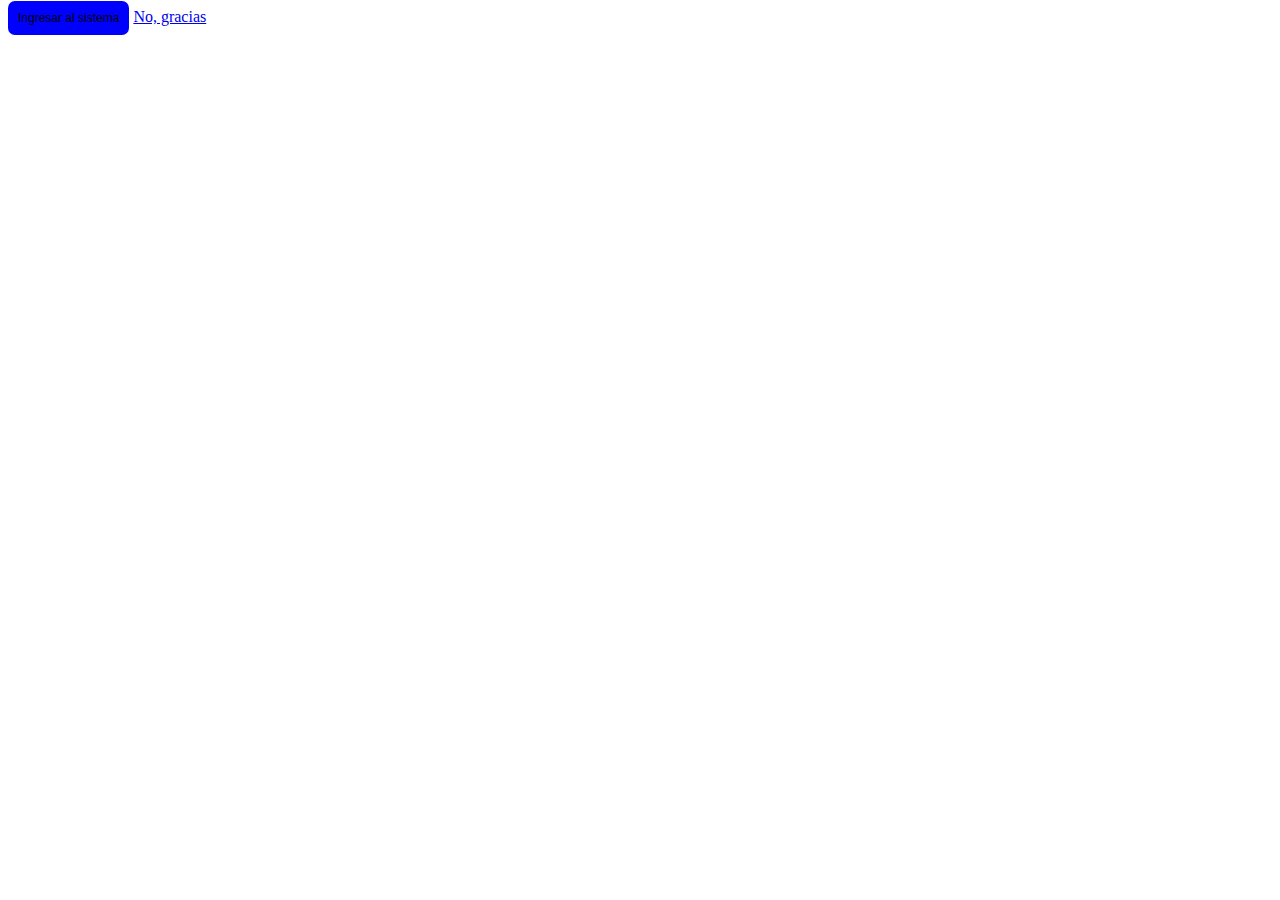
==== index.html @ ebe56312 "agrego maqueta de la web" ====
<!doctype html>
<html>
<head>
    <meta charset="utf-8">
    <link rel="stylesheet" type="text/css" href="css/fb.css">
    <meta charset="UTF-8">
    <title>FB</title>
</head>
<body>
<a id="loginfacebook">Ingresar al sistema</a>
<a class="item-nav" href="home.html">No, gracias</a>
<div id="user"></div>
<a id="logoutfacebook">Cerrar sesión</a>

<script src="https://ajax.googleapis.com/ajax/libs/jquery/1.11.1/jquery.min.js"></script>
<script src="scripts/fb.js"></script>
<script>

    $(document).ready(function(){
        fbAsyncInit();
        $('#loginfacebook').click(function(){
            loginUsingFacebook();
        });
        $('#logoutfacebook').click(function(){
            
            logoutFacebook();
            
        });
    })
    
</script>
</body>
</html>
---- css/fb.css ----
#loginfacebook{
            color: #000;
            padding: 10px;
            background-color: blue;
            cursor: pointer;
            border-radius: 7px;
            font-family: arial;
            font-size: 12px;
        }
        #logoutfacebook{
            color: #000;
            padding: 10px;
            background-color: chocolate;
            cursor: pointer;
            border-radius: 7px;
            font-family: arial;
            font-size: 12px;
            display: none;
        }
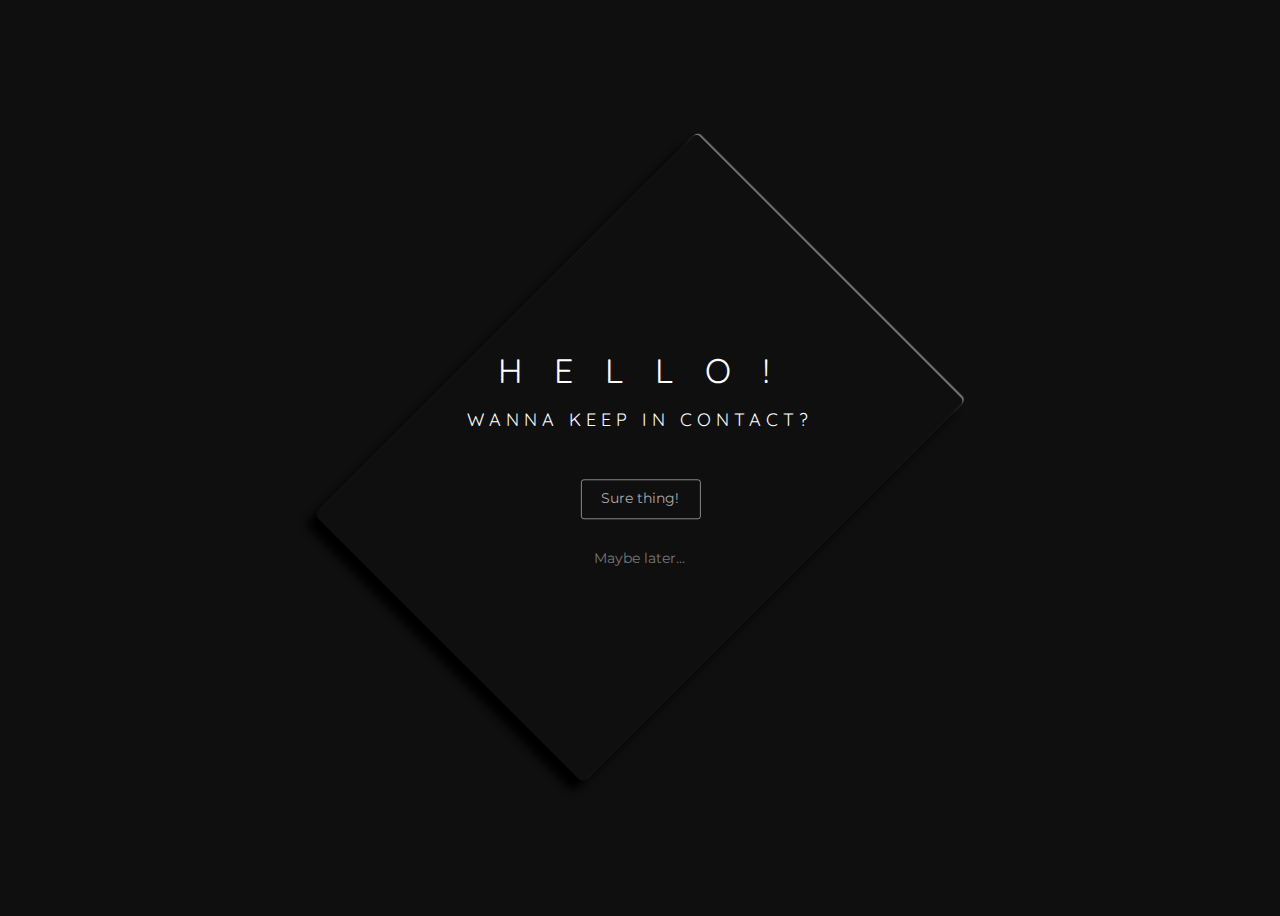
==== commit e7754d99: "login style" ====
--- a/index.html
+++ b/index.html
@@ -1,33 +1,42 @@
 <!doctype html>
 <html>
 <head>
-    <meta charset="utf-8">
+    <meta charset="UTF-8">
+    <meta name="viewport" content="width=device-width, initial-scale=1.0">
+    <meta name="description" content="Web Designer based in Lima, Perú" />
+    <meta name="keywords" content="web design, design, ui design,digital design" />
+    <link href="https://fonts.googleapis.com/css?family=Montserrat" rel="stylesheet">
+    <link href="https://fonts.googleapis.com/css?family=Quicksand:300,400" rel="stylesheet">
     <link rel="stylesheet" type="text/css" href="css/fb.css">
-    <meta charset="UTF-8">
     <title>FB</title>
 </head>
 <body>
-<a id="loginfacebook">Ingresar al sistema</a>
-<a class="item-nav" href="home.html">No, gracias</a>
-<div id="user"></div>
-<a id="logoutfacebook">Cerrar sesión</a>
+	<div class="box-wrap">
+		<div class="box shadow">
+			<div class="box2">
+				<span class="txt1 txt anim-text-flow">Hello!</span>
+				<span class="txt2 txt anim-text-flow">wanna keep in contact?</span>
+				<a id="loginfacebook">Sure thing!</a>
+				<a class="item-nav" href="home.html">Maybe later...</a>
+				<div id="user"></div>
+				<a id="logoutfacebook">log out</a>
+			</div>
+		</div>
+	</div>
 
 <script src="https://ajax.googleapis.com/ajax/libs/jquery/1.11.1/jquery.min.js"></script>
 <script src="scripts/fb.js"></script>
+<script src="scripts/script.js"></script>
 <script>
-
     $(document).ready(function(){
         fbAsyncInit();
         $('#loginfacebook').click(function(){
             loginUsingFacebook();
         });
-        $('#logoutfacebook').click(function(){
-            
-            logoutFacebook();
-            
+        $('#logoutfacebook').click(function(){            
+            logoutFacebook();    
         });
-    })
-    
+    })  
 </script>
 </body>
 </html>--- a/css/fb.css
+++ b/css/fb.css
@@ -1,21 +1,617 @@
-
-      #loginfacebook{
-            color: #000;
-            padding: 10px;
-            background-color: blue;
-            cursor: pointer;
-            border-radius: 7px;
-            font-family: arial;
-            font-size: 12px;
-        }
-        #logoutfacebook{
-            color: #000;
-            padding: 10px;
-            background-color: chocolate;
-            cursor: pointer;
-            border-radius: 7px;
-            font-family: arial;
-            font-size: 12px;
-            display: none;
-        }
-
+body {
+    overflow: hidden;
+    background: #0f0f0f;
+    font-family: 'Montserrat', sans-serif;
+    font-size: 14px;
+}
+
+#loginfacebook{
+    color: #aaa;
+    padding: 10px 20px;
+    cursor: pointer;
+    margin: 2rem 0;
+    -webkit-transition: all 0.5s;
+    -moz-transition: all 0.5s;
+    -o-transition: all 0.5s;
+    transition: all 0.5s;
+    position: relative;
+}
+
+#loginfacebook::before {
+    content: '';
+    position: absolute;
+    top: 0;
+    left: 0;
+    width: 100%;
+    height: 100%;
+    z-index: 1;
+    border: 1px solid rgba(255,255,255,0.5);
+    border-radius: 3px;
+    -webkit-transition: all 0.3s;
+    -moz-transition: all 0.3s;
+    -o-transition: all 0.3s;
+    transition: all 0.3s;
+}
+
+#loginfacebook:hover::before{
+    opacity: 0;
+    -webkit-transform: scale(1.2,1.2);
+    transform: scale(1.2,1.2);
+}
+
+#loginfacebook::after{
+    content: '';
+    position: absolute;
+    top: 0;
+    left: 0;
+    width: 100%;
+    height: 100%;
+    z-index: 1;
+    opacity: 0;
+    border-radius: 3px;
+    background-color: rgba(255,255,255,0.25);
+    -webkit-transition: all 0.3s;
+    -moz-transition: all 0.3s;
+    -o-transition: all 0.3s;
+    transition: all 0.3s;
+    -webkit-transform: scale(0.5,0.5);
+    transform: scale(0.5,0.5);
+}
+
+#loginfacebook:hover::after{
+    opacity: 1 ;
+    -webkit-transform: scale(1,1);
+    transform: scale(1,1);
+}
+
+.item-nav {
+    color: #777;
+    text-decoration: none;
+}
+
+#logoutfacebook{
+    color: #777;
+    padding: 10px;
+    cursor: pointer;
+    border-radius: 7px;
+    font-size: 12px;
+    display: none;
+}
+
+.box-wrap {
+    width: 100%;
+    height: 100vh;
+    display: flex;
+    justify-content: center;
+    align-items: center;
+    flex-direction: column;
+    align-content: center;
+}
+
+.box{
+    width:30%;
+    height: 60vh;
+    background-color:#0f0f0f;
+    border-radius:5px;
+    display: flex;
+    align-content: center;
+    flex-direction: column;
+    align-items: center;
+    justify-content: center;
+    -webkit-transform: rotate(45deg);
+    -moz-transform: rotate(45deg);
+    transform: rotate(45deg);
+}
+
+.box2{
+    background-color:transparent;
+    display: flex;
+    align-content: center;
+    flex-direction: column;
+    align-items: center;
+    justify-content: center;
+    -webkit-transform: rotate(-45deg);
+    -moz-transform: rotate(-45deg);
+    transform: rotate(-45deg);
+}
+
+.box2 span {
+    color: #fff;
+    font-family: 'Quicksand', sans-serif;
+    text-transform: uppercase;
+}
+
+.shadow{
+    position:relative;
+    box-shadow: 0 13.36px 8.896px #000,0 -2px 1px #777;
+}
+
+.txt {
+    margin-bottom: 1rem;
+}
+
+span.txt1 {
+    font-size: 34px;
+    letter-spacing: 2rem;
+    margin-left: 20px;
+}
+
+span.txt2 {
+    font-size: 18px;
+    letter-spacing: 5px;
+}
+
+
+.anim-text-flow span,
+.anim-text-flow-hover:hover span {
+  animation-name: anim-text-flow-keys;
+  animation-duration: 50s;
+  animation-iteration-count: infinite;
+  animation-direction: alternate;
+  animation-fill-mode: forwards;
+}
+@keyframes anim-text-flow-keys {
+  0% {
+    color: #d05cd6;
+  }
+  5% {
+    color: #5cd672;
+  }
+  10% {
+    color: #605cd6;
+  }
+  15% {
+    color: #d6d05c;
+  }
+  20% {
+    color: #8b5cd6;
+  }
+  25% {
+    color: #5cd662;
+  }
+  30% {
+    color: #d6ad5c;
+  }
+  35% {
+    color: #6ed65c;
+  }
+  40% {
+    color: #5cced6;
+  }
+  45% {
+    color: #be5cd6;
+  }
+  50% {
+    color: #d6855c;
+  }
+  55% {
+    color: #5c8bd6;
+  }
+  60% {
+    color: #5cd674;
+  }
+  65% {
+    color: #5c85d6;
+  }
+  70% {
+    color: #c05cd6;
+  }
+  75% {
+    color: #d6ce5c;
+  }
+  80% {
+    color: #685cd6;
+  }
+  85% {
+    color: #5cd6d0;
+  }
+  90% {
+    color: #d05cd6;
+  }
+  95% {
+    color: #5c8dd6;
+  }
+  100% {
+    color: #d65c7a;
+  }
+}
+.anim-text-flow span:nth-of-type(1),
+.anim-text-flow-hover:hover span:nth-of-type(1) {
+  animation-delay: -19.8s;
+}
+.anim-text-flow span:nth-of-type(2),
+.anim-text-flow-hover:hover span:nth-of-type(2) {
+  animation-delay: -19.6s;
+}
+.anim-text-flow span:nth-of-type(3),
+.anim-text-flow-hover:hover span:nth-of-type(3) {
+  animation-delay: -19.4s;
+}
+.anim-text-flow span:nth-of-type(4),
+.anim-text-flow-hover:hover span:nth-of-type(4) {
+  animation-delay: -19.2s;
+}
+.anim-text-flow span:nth-of-type(5),
+.anim-text-flow-hover:hover span:nth-of-type(5) {
+  animation-delay: -19s;
+}
+.anim-text-flow span:nth-of-type(6),
+.anim-text-flow-hover:hover span:nth-of-type(6) {
+  animation-delay: -18.8s;
+}
+.anim-text-flow span:nth-of-type(7),
+.anim-text-flow-hover:hover span:nth-of-type(7) {
+  animation-delay: -18.6s;
+}
+.anim-text-flow span:nth-of-type(8),
+.anim-text-flow-hover:hover span:nth-of-type(8) {
+  animation-delay: -18.4s;
+}
+.anim-text-flow span:nth-of-type(9),
+.anim-text-flow-hover:hover span:nth-of-type(9) {
+  animation-delay: -18.2s;
+}
+.anim-text-flow span:nth-of-type(10),
+.anim-text-flow-hover:hover span:nth-of-type(10) {
+  animation-delay: -18s;
+}
+.anim-text-flow span:nth-of-type(11),
+.anim-text-flow-hover:hover span:nth-of-type(11) {
+  animation-delay: -17.8s;
+}
+.anim-text-flow span:nth-of-type(12),
+.anim-text-flow-hover:hover span:nth-of-type(12) {
+  animation-delay: -17.6s;
+}
+.anim-text-flow span:nth-of-type(13),
+.anim-text-flow-hover:hover span:nth-of-type(13) {
+  animation-delay: -17.4s;
+}
+.anim-text-flow span:nth-of-type(14),
+.anim-text-flow-hover:hover span:nth-of-type(14) {
+  animation-delay: -17.2s;
+}
+.anim-text-flow span:nth-of-type(15),
+.anim-text-flow-hover:hover span:nth-of-type(15) {
+  animation-delay: -17s;
+}
+.anim-text-flow span:nth-of-type(16),
+.anim-text-flow-hover:hover span:nth-of-type(16) {
+  animation-delay: -16.8s;
+}
+.anim-text-flow span:nth-of-type(17),
+.anim-text-flow-hover:hover span:nth-of-type(17) {
+  animation-delay: -16.6s;
+}
+.anim-text-flow span:nth-of-type(18),
+.anim-text-flow-hover:hover span:nth-of-type(18) {
+  animation-delay: -16.4s;
+}
+.anim-text-flow span:nth-of-type(19),
+.anim-text-flow-hover:hover span:nth-of-type(19) {
+  animation-delay: -16.2s;
+}
+.anim-text-flow span:nth-of-type(20),
+.anim-text-flow-hover:hover span:nth-of-type(20) {
+  animation-delay: -16s;
+}
+.anim-text-flow span:nth-of-type(21),
+.anim-text-flow-hover:hover span:nth-of-type(21) {
+  animation-delay: -15.8s;
+}
+.anim-text-flow span:nth-of-type(22),
+.anim-text-flow-hover:hover span:nth-of-type(22) {
+  animation-delay: -15.6s;
+}
+.anim-text-flow span:nth-of-type(23),
+.anim-text-flow-hover:hover span:nth-of-type(23) {
+  animation-delay: -15.4s;
+}
+.anim-text-flow span:nth-of-type(24),
+.anim-text-flow-hover:hover span:nth-of-type(24) {
+  animation-delay: -15.2s;
+}
+.anim-text-flow span:nth-of-type(25),
+.anim-text-flow-hover:hover span:nth-of-type(25) {
+  animation-delay: -15s;
+}
+.anim-text-flow span:nth-of-type(26),
+.anim-text-flow-hover:hover span:nth-of-type(26) {
+  animation-delay: -14.8s;
+}
+.anim-text-flow span:nth-of-type(27),
+.anim-text-flow-hover:hover span:nth-of-type(27) {
+  animation-delay: -14.6s;
+}
+.anim-text-flow span:nth-of-type(28),
+.anim-text-flow-hover:hover span:nth-of-type(28) {
+  animation-delay: -14.4s;
+}
+.anim-text-flow span:nth-of-type(29),
+.anim-text-flow-hover:hover span:nth-of-type(29) {
+  animation-delay: -14.2s;
+}
+.anim-text-flow span:nth-of-type(30),
+.anim-text-flow-hover:hover span:nth-of-type(30) {
+  animation-delay: -14s;
+}
+.anim-text-flow span:nth-of-type(31),
+.anim-text-flow-hover:hover span:nth-of-type(31) {
+  animation-delay: -13.8s;
+}
+.anim-text-flow span:nth-of-type(32),
+.anim-text-flow-hover:hover span:nth-of-type(32) {
+  animation-delay: -13.6s;
+}
+.anim-text-flow span:nth-of-type(33),
+.anim-text-flow-hover:hover span:nth-of-type(33) {
+  animation-delay: -13.4s;
+}
+.anim-text-flow span:nth-of-type(34),
+.anim-text-flow-hover:hover span:nth-of-type(34) {
+  animation-delay: -13.2s;
+}
+.anim-text-flow span:nth-of-type(35),
+.anim-text-flow-hover:hover span:nth-of-type(35) {
+  animation-delay: -13s;
+}
+.anim-text-flow span:nth-of-type(36),
+.anim-text-flow-hover:hover span:nth-of-type(36) {
+  animation-delay: -12.8s;
+}
+.anim-text-flow span:nth-of-type(37),
+.anim-text-flow-hover:hover span:nth-of-type(37) {
+  animation-delay: -12.6s;
+}
+.anim-text-flow span:nth-of-type(38),
+.anim-text-flow-hover:hover span:nth-of-type(38) {
+  animation-delay: -12.4s;
+}
+.anim-text-flow span:nth-of-type(39),
+.anim-text-flow-hover:hover span:nth-of-type(39) {
+  animation-delay: -12.2s;
+}
+.anim-text-flow span:nth-of-type(40),
+.anim-text-flow-hover:hover span:nth-of-type(40) {
+  animation-delay: -12s;
+}
+.anim-text-flow span:nth-of-type(41),
+.anim-text-flow-hover:hover span:nth-of-type(41) {
+  animation-delay: -11.8s;
+}
+.anim-text-flow span:nth-of-type(42),
+.anim-text-flow-hover:hover span:nth-of-type(42) {
+  animation-delay: -11.6s;
+}
+.anim-text-flow span:nth-of-type(43),
+.anim-text-flow-hover:hover span:nth-of-type(43) {
+  animation-delay: -11.4s;
+}
+.anim-text-flow span:nth-of-type(44),
+.anim-text-flow-hover:hover span:nth-of-type(44) {
+  animation-delay: -11.2s;
+}
+.anim-text-flow span:nth-of-type(45),
+.anim-text-flow-hover:hover span:nth-of-type(45) {
+  animation-delay: -11s;
+}
+.anim-text-flow span:nth-of-type(46),
+.anim-text-flow-hover:hover span:nth-of-type(46) {
+  animation-delay: -10.8s;
+}
+.anim-text-flow span:nth-of-type(47),
+.anim-text-flow-hover:hover span:nth-of-type(47) {
+  animation-delay: -10.6s;
+}
+.anim-text-flow span:nth-of-type(48),
+.anim-text-flow-hover:hover span:nth-of-type(48) {
+  animation-delay: -10.4s;
+}
+.anim-text-flow span:nth-of-type(49),
+.anim-text-flow-hover:hover span:nth-of-type(49) {
+  animation-delay: -10.2s;
+}
+.anim-text-flow span:nth-of-type(50),
+.anim-text-flow-hover:hover span:nth-of-type(50) {
+  animation-delay: -10s;
+}
+.anim-text-flow span:nth-of-type(51),
+.anim-text-flow-hover:hover span:nth-of-type(51) {
+  animation-delay: -9.8s;
+}
+.anim-text-flow span:nth-of-type(52),
+.anim-text-flow-hover:hover span:nth-of-type(52) {
+  animation-delay: -9.6s;
+}
+.anim-text-flow span:nth-of-type(53),
+.anim-text-flow-hover:hover span:nth-of-type(53) {
+  animation-delay: -9.4s;
+}
+.anim-text-flow span:nth-of-type(54),
+.anim-text-flow-hover:hover span:nth-of-type(54) {
+  animation-delay: -9.2s;
+}
+.anim-text-flow span:nth-of-type(55),
+.anim-text-flow-hover:hover span:nth-of-type(55) {
+  animation-delay: -9s;
+}
+.anim-text-flow span:nth-of-type(56),
+.anim-text-flow-hover:hover span:nth-of-type(56) {
+  animation-delay: -8.8s;
+}
+.anim-text-flow span:nth-of-type(57),
+.anim-text-flow-hover:hover span:nth-of-type(57) {
+  animation-delay: -8.6s;
+}
+.anim-text-flow span:nth-of-type(58),
+.anim-text-flow-hover:hover span:nth-of-type(58) {
+  animation-delay: -8.4s;
+}
+.anim-text-flow span:nth-of-type(59),
+.anim-text-flow-hover:hover span:nth-of-type(59) {
+  animation-delay: -8.2s;
+}
+.anim-text-flow span:nth-of-type(60),
+.anim-text-flow-hover:hover span:nth-of-type(60) {
+  animation-delay: -8s;
+}
+.anim-text-flow span:nth-of-type(61),
+.anim-text-flow-hover:hover span:nth-of-type(61) {
+  animation-delay: -7.8s;
+}
+.anim-text-flow span:nth-of-type(62),
+.anim-text-flow-hover:hover span:nth-of-type(62) {
+  animation-delay: -7.6s;
+}
+.anim-text-flow span:nth-of-type(63),
+.anim-text-flow-hover:hover span:nth-of-type(63) {
+  animation-delay: -7.4s;
+}
+.anim-text-flow span:nth-of-type(64),
+.anim-text-flow-hover:hover span:nth-of-type(64) {
+  animation-delay: -7.2s;
+}
+.anim-text-flow span:nth-of-type(65),
+.anim-text-flow-hover:hover span:nth-of-type(65) {
+  animation-delay: -7s;
+}
+.anim-text-flow span:nth-of-type(66),
+.anim-text-flow-hover:hover span:nth-of-type(66) {
+  animation-delay: -6.8s;
+}
+.anim-text-flow span:nth-of-type(67),
+.anim-text-flow-hover:hover span:nth-of-type(67) {
+  animation-delay: -6.6s;
+}
+.anim-text-flow span:nth-of-type(68),
+.anim-text-flow-hover:hover span:nth-of-type(68) {
+  animation-delay: -6.4s;
+}
+.anim-text-flow span:nth-of-type(69),
+.anim-text-flow-hover:hover span:nth-of-type(69) {
+  animation-delay: -6.2s;
+}
+.anim-text-flow span:nth-of-type(70),
+.anim-text-flow-hover:hover span:nth-of-type(70) {
+  animation-delay: -6s;
+}
+.anim-text-flow span:nth-of-type(71),
+.anim-text-flow-hover:hover span:nth-of-type(71) {
+  animation-delay: -5.8s;
+}
+.anim-text-flow span:nth-of-type(72),
+.anim-text-flow-hover:hover span:nth-of-type(72) {
+  animation-delay: -5.6s;
+}
+.anim-text-flow span:nth-of-type(73),
+.anim-text-flow-hover:hover span:nth-of-type(73) {
+  animation-delay: -5.4s;
+}
+.anim-text-flow span:nth-of-type(74),
+.anim-text-flow-hover:hover span:nth-of-type(74) {
+  animation-delay: -5.2s;
+}
+.anim-text-flow span:nth-of-type(75),
+.anim-text-flow-hover:hover span:nth-of-type(75) {
+  animation-delay: -5s;
+}
+.anim-text-flow span:nth-of-type(76),
+.anim-text-flow-hover:hover span:nth-of-type(76) {
+  animation-delay: -4.8s;
+}
+.anim-text-flow span:nth-of-type(77),
+.anim-text-flow-hover:hover span:nth-of-type(77) {
+  animation-delay: -4.6s;
+}
+.anim-text-flow span:nth-of-type(78),
+.anim-text-flow-hover:hover span:nth-of-type(78) {
+  animation-delay: -4.4s;
+}
+.anim-text-flow span:nth-of-type(79),
+.anim-text-flow-hover:hover span:nth-of-type(79) {
+  animation-delay: -4.2s;
+}
+.anim-text-flow span:nth-of-type(80),
+.anim-text-flow-hover:hover span:nth-of-type(80) {
+  animation-delay: -4s;
+}
+.anim-text-flow span:nth-of-type(81),
+.anim-text-flow-hover:hover span:nth-of-type(81) {
+  animation-delay: -3.8s;
+}
+.anim-text-flow span:nth-of-type(82),
+.anim-text-flow-hover:hover span:nth-of-type(82) {
+  animation-delay: -3.6s;
+}
+.anim-text-flow span:nth-of-type(83),
+.anim-text-flow-hover:hover span:nth-of-type(83) {
+  animation-delay: -3.4s;
+}
+.anim-text-flow span:nth-of-type(84),
+.anim-text-flow-hover:hover span:nth-of-type(84) {
+  animation-delay: -3.2s;
+}
+.anim-text-flow span:nth-of-type(85),
+.anim-text-flow-hover:hover span:nth-of-type(85) {
+  animation-delay: -3s;
+}
+.anim-text-flow span:nth-of-type(86),
+.anim-text-flow-hover:hover span:nth-of-type(86) {
+  animation-delay: -2.8s;
+}
+.anim-text-flow span:nth-of-type(87),
+.anim-text-flow-hover:hover span:nth-of-type(87) {
+  animation-delay: -2.6s;
+}
+.anim-text-flow span:nth-of-type(88),
+.anim-text-flow-hover:hover span:nth-of-type(88) {
+  animation-delay: -2.4s;
+}
+.anim-text-flow span:nth-of-type(89),
+.anim-text-flow-hover:hover span:nth-of-type(89) {
+  animation-delay: -2.2s;
+}
+.anim-text-flow span:nth-of-type(90),
+.anim-text-flow-hover:hover span:nth-of-type(90) {
+  animation-delay: -2s;
+}
+.anim-text-flow span:nth-of-type(91),
+.anim-text-flow-hover:hover span:nth-of-type(91) {
+  animation-delay: -1.8s;
+}
+.anim-text-flow span:nth-of-type(92),
+.anim-text-flow-hover:hover span:nth-of-type(92) {
+  animation-delay: -1.6s;
+}
+.anim-text-flow span:nth-of-type(93),
+.anim-text-flow-hover:hover span:nth-of-type(93) {
+  animation-delay: -1.4s;
+}
+.anim-text-flow span:nth-of-type(94),
+.anim-text-flow-hover:hover span:nth-of-type(94) {
+  animation-delay: -1.2s;
+}
+.anim-text-flow span:nth-of-type(95),
+.anim-text-flow-hover:hover span:nth-of-type(95) {
+  animation-delay: -1s;
+}
+.anim-text-flow span:nth-of-type(96),
+.anim-text-flow-hover:hover span:nth-of-type(96) {
+  animation-delay: -0.8s;
+}
+.anim-text-flow span:nth-of-type(97),
+.anim-text-flow-hover:hover span:nth-of-type(97) {
+  animation-delay: -0.6s;
+}
+.anim-text-flow span:nth-of-type(98),
+.anim-text-flow-hover:hover span:nth-of-type(98) {
+  animation-delay: -0.4s;
+}
+.anim-text-flow span:nth-of-type(99),
+.anim-text-flow-hover:hover span:nth-of-type(99) {
+  animation-delay: -0.2s;
+}
+.anim-text-flow span:nth-of-type(100),
+.anim-text-flow-hover:hover span:nth-of-type(100) {
+  animation-delay: 0s;
+}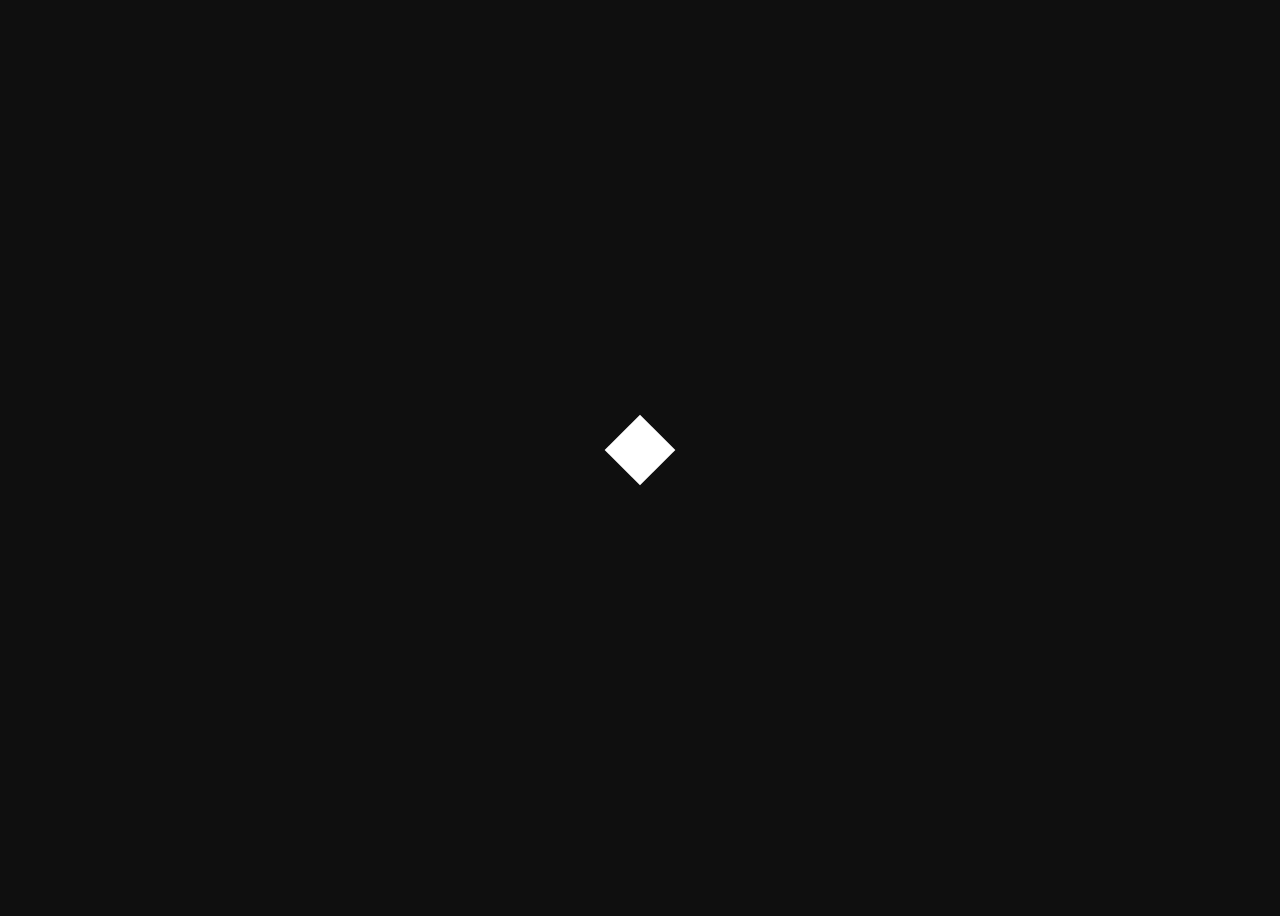
==== commit 4186efb7: "arreglo fallas" ====
--- a/index.html
+++ b/index.html
@@ -8,9 +8,28 @@
     <link href="https://fonts.googleapis.com/css?family=Montserrat" rel="stylesheet">
     <link href="https://fonts.googleapis.com/css?family=Quicksand:300,400" rel="stylesheet">
     <link rel="stylesheet" type="text/css" href="css/fb.css">
+    <link rel="stylesheet" type="text/css" href="css/loader.css">
     <title>FB</title>
 </head>
 <body>
+<div class="spinner-wrapper">
+<div id="loading">
+<div id="loading-center">
+<div id="loading-center-absolute">
+<div class="object" id="object_one"></div>
+<div class="object" id="object_two"></div>
+<div class="object" id="object_three"></div>
+<div class="object" id="object_four"></div>
+<div class="object" id="object_five"></div>
+<div class="object" id="object_six"></div>
+<div class="object" id="object_seven"></div>
+<div class="object" id="object_eight"></div>
+<div class="object" id="object_big"></div>
+</div>
+</div> 
+</div>
+</div>
+
 	<div class="box-wrap">
 		<div class="box shadow">
 			<div class="box2">
@@ -29,6 +48,16 @@
 <script src="scripts/script.js"></script>
 <script>
     $(document).ready(function(){
+        //Preloader
+        $(window).on("load", function() {
+        preloaderFadeOutTime = 500;
+        function hidePreloader() {
+        var preloader = $('.spinner-wrapper');
+        preloader.fadeOut(preloaderFadeOutTime);
+        }
+        hidePreloader();
+        });
+
         fbAsyncInit();
         $('#loginfacebook').click(function(){
             loginUsingFacebook();
--- a/css/loader.css
+++ b/css/loader.css
@@ -0,0 +1,252 @@
+.spinner-wrapper {
+position: fixed;
+top: 0;
+left: 0;
+right: 0;
+bottom: 0;
+z-index: 999999;
+}
+
+#loading{
+	background-color: #0f0f0f;
+	height: 100%;
+	width: 100%;
+	position: fixed;
+	z-index: 1;
+	margin-top: 0px;
+	top: 0px;
+}
+#loading-center{
+	width: 100%;
+	height: 100%;
+	position: relative;
+	}
+#loading-center-absolute {
+	position: absolute;
+	left: 50%;
+	top: 50%;
+	height: 150px;
+	width: 150px;
+	margin-top: -75px;
+	margin-left: -75px;	
+	-ms-transform: rotate(45deg); 
+   	-webkit-transform: rotate(45deg);
+    transform: rotate(45deg); 
+
+}
+
+.object{
+	width: 20px;
+	height: 20px;
+	background-color:#FFF;
+	position: absolute;
+	left: 65px;
+	top: 65px;
+	}
+.object:nth-child(2n+0) {
+	margin-right: 0px;
+
+}
+
+
+#object_one {
+	-webkit-animation: object_one 1s infinite;
+	animation: object_one 1s infinite;
+	-webkit-animation-delay: 0.1s; 
+    animation-delay: 0.1s; 
+	}
+#object_two {
+	-webkit-animation: object_two 1s infinite;
+	animation: object_two 1s infinite;
+	-webkit-animation-delay: 0.2s; 
+    animation-delay: 0.2s; 
+	}
+#object_three {
+	-webkit-animation: object_three 1s infinite;
+	animation: object_three 1s infinite;
+	-webkit-animation-delay: 0.3s; 
+    animation-delay: 0.3s; 
+	}
+#object_four {
+	-webkit-animation: object_four 1s infinite;
+	animation: object_four 1s infinite;
+	-webkit-animation-delay: 0.4s; 
+    animation-delay: 0.4s; 
+}
+#object_five {
+	-webkit-animation: object_five 1s infinite;
+	animation: object_five 1s infinite;
+	-webkit-animation-delay: 0.5s; 
+    animation-delay: 0.5s; 
+}
+#object_six {
+	-webkit-animation: object_six 1s infinite;
+	animation: object_six 1s infinite;
+	-webkit-animation-delay: 0.6s; 
+    animation-delay: 0.6s; 
+}
+#object_seven {
+	-webkit-animation: object_seven 1s infinite;
+	animation: object_seven 1s infinite;
+	-webkit-animation-delay: 0.7s; 
+    animation-delay: 0.7s; 
+}
+#object_eight {
+	-webkit-animation: object_eight 1s infinite;
+	animation: object_eight 1s infinite;
+	 -webkit-animation-delay: 0.8s; 
+    animation-delay: 0.8s; 
+}
+
+#object_big{
+	
+	position: absolute;
+	width: 50px;
+	height: 50px;
+	left: 50px;
+	top: 50px;
+	-webkit-animation: object_big 1s infinite;
+	animation: object_big 1s infinite;
+		 -webkit-animation-delay: 0.4s; 
+    animation-delay: 0.4s; 
+}	
+
+
+
+
+@-webkit-keyframes object_big {
+ 50% { -webkit-transform: scale(0.5); }
+
+}
+
+@keyframes object_big {
+ 50% { 
+    transform: scale(0.5);
+    -webkit-transform: scale(0.5);
+  } 
+
+}
+
+
+
+
+@-webkit-keyframes object_one {
+ 50% { -webkit-transform: translate(-65px,-65px)  ; }
+
+}
+
+@keyframes object_one {
+ 50% { 
+    transform: translate(-65px,-65px) ;
+    -webkit-transform: translate(-65px,-65px) ;
+  } 
+
+}
+
+
+
+@-webkit-keyframes object_two {
+  50% { -webkit-transform: translate(0,-65px) ; }
+}
+
+@keyframes object_two {
+ 50% { 
+    transform: translate(0,-65px) ; 
+    -webkit-transform: translate(0,-65px) ; 
+  } 
+
+}
+
+
+
+@-webkit-keyframes object_three {
+ 50% { -webkit-transform: translate(65px,-65px) ; }
+}
+
+@keyframes object_three {
+ 50% { 
+    transform: translate(65px,-65px) ;
+    -webkit-transform: translate(65px,-65px) ;
+  } 
+}
+
+
+
+@-webkit-keyframes object_four {
+  
+  50% { -webkit-transform: translate(65px,0) ; }
+
+}
+
+@keyframes object_four {
+  50% { 
+    transform: translate(65px,0) ;
+    -webkit-transform: translate(65px,0) ;
+  } 
+
+}
+
+
+
+
+@-webkit-keyframes object_five {
+  
+  50% { -webkit-transform: translate(65px,65px) ; }
+
+}
+
+@keyframes object_five {
+  50% { 
+    transform: translate(65px,65px) ;
+    -webkit-transform: translate(65px,65px) ;
+  } 
+
+}
+
+
+
+@-webkit-keyframes object_six {
+  
+  50% { -webkit-transform: translate(0,65px) ; }
+
+}
+
+@keyframes object_six {
+  50% { 
+    transform:  translate(0,65px) ;
+    -webkit-transform:  translate(0,65px) ;
+  } 
+
+}
+
+
+
+
+@-webkit-keyframes object_seven {
+  
+  50% { -webkit-transform: translate(-65px,65px) ; }
+
+}
+
+@keyframes object_seven {
+  50% { 
+    transform: translate(-65px,65px) ;
+    -webkit-transform: translate(-65px,65px) ;
+  } 
+
+}
+
+
+@-webkit-keyframes object_eight {
+  
+  50% { -webkit-transform: translate(-65px,0) ; }
+
+}
+
+@keyframes object_eight {
+  50% { 
+    transform: translate(-65px,0) ;
+    -webkit-transform: translate(-65px,0) ;
+  } 
+
+}